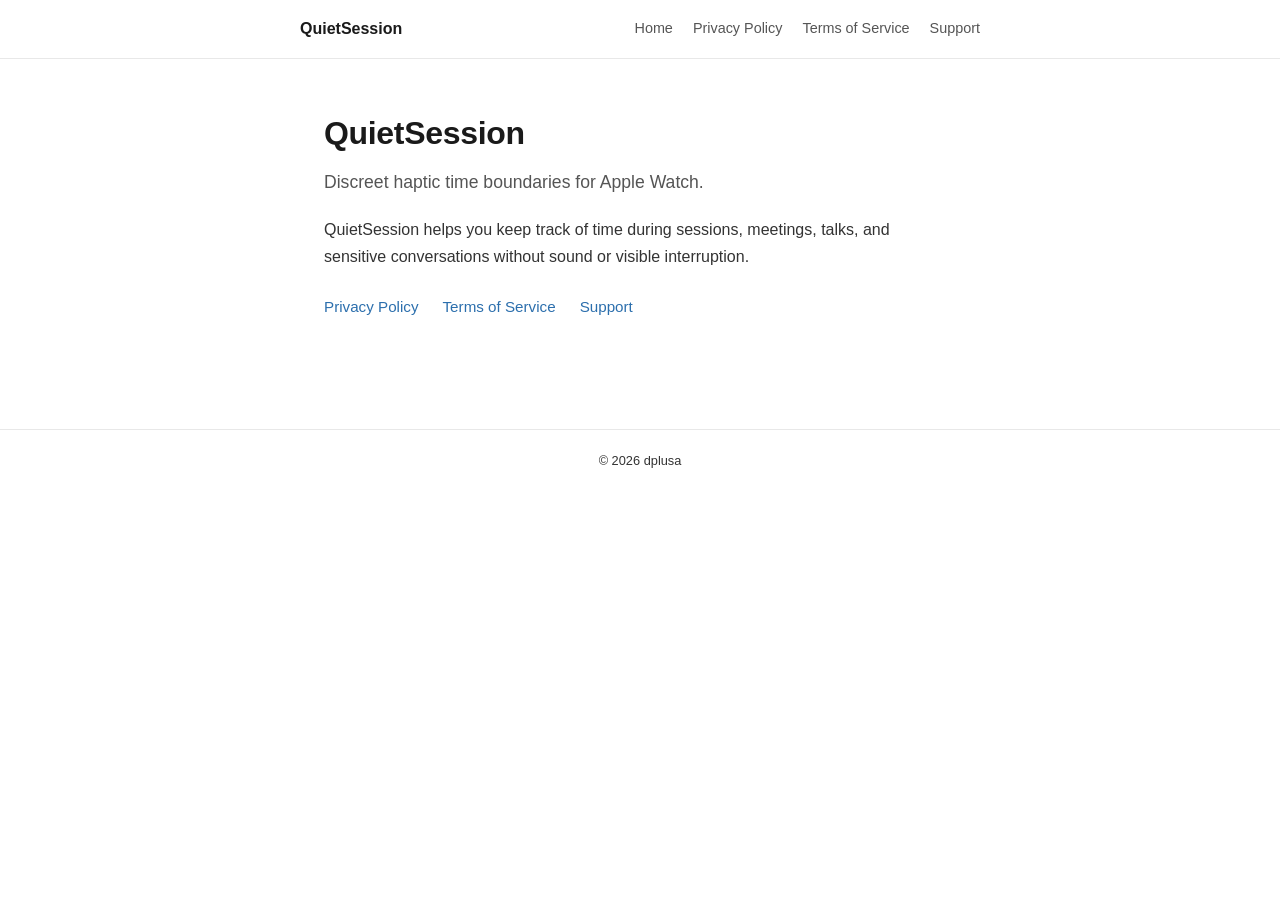
==== index.html @ aae54ee8 "Add static GitHub Pages legal/support microsite for QuietSession Agent-Logs-Url: https://github.com/" ====
<!DOCTYPE html>
<html lang="en">
<head>
  <meta charset="UTF-8">
  <meta name="viewport" content="width=device-width, initial-scale=1.0">
  <title>QuietSession</title>
  <link rel="stylesheet" href="styles.css">
</head>
<body>
  <header class="site-header">
    <nav>
      <span class="brand">QuietSession</span>
      <a href="index.html">Home</a>
      <a href="privacy.html">Privacy Policy</a>
      <a href="terms.html">Terms of Service</a>
      <a href="support.html">Support</a>
    </nav>
  </header>

  <main>
    <section class="hero">
      <h1>QuietSession</h1>
      <p class="subtitle">Discreet haptic time boundaries for Apple Watch.</p>
      <p>QuietSession helps you keep track of time during sessions, meetings, talks, and sensitive conversations without sound or visible interruption.</p>
      <ul class="hero-links">
        <li><a href="privacy.html">Privacy Policy</a></li>
        <li><a href="terms.html">Terms of Service</a></li>
        <li><a href="support.html">Support</a></li>
      </ul>
    </section>
  </main>

  <footer class="site-footer">
    <p>&copy; 2026 dplusa</p>
  </footer>
</body>
</html>
---- styles.css ----
*, *::before, *::after {
  box-sizing: border-box;
}

html {
  font-size: 16px;
}

body {
  margin: 0;
  padding: 0;
  background: #ffffff;
  color: #1a1a1a;
  font-family: -apple-system, BlinkMacSystemFont, "Segoe UI", Helvetica, Arial, sans-serif;
  line-height: 1.65;
}

a {
  color: #2c6fad;
  text-decoration: none;
}

a:hover {
  text-decoration: underline;
}

.site-header {
  border-bottom: 1px solid #e8e8e8;
  padding: 1rem 1.5rem;
}

.site-header nav {
  max-width: 680px;
  margin: 0 auto;
  display: flex;
  flex-wrap: wrap;
  gap: 1.25rem;
  align-items: center;
}

.site-header nav .brand {
  font-weight: 600;
  color: #1a1a1a;
  margin-right: auto;
}

.site-header nav a {
  font-size: 0.9rem;
  color: #555555;
}

.site-header nav a:hover {
  color: #1a1a1a;
  text-decoration: none;
}

main {
  max-width: 680px;
  margin: 0 auto;
  padding: 3rem 1.5rem 4rem;
}

.hero {
  margin-bottom: 2.5rem;
}

.hero h1 {
  font-size: 2rem;
  font-weight: 700;
  margin: 0 0 0.5rem;
  letter-spacing: -0.01em;
}

.hero p.subtitle {
  font-size: 1.1rem;
  color: #555555;
  margin: 0 0 1.25rem;
}

.hero p {
  color: #333333;
  margin: 0 0 1.5rem;
}

.hero-links {
  list-style: none;
  padding: 0;
  margin: 0;
  display: flex;
  flex-wrap: wrap;
  gap: 0.75rem 1.5rem;
}

.hero-links li a {
  font-size: 0.95rem;
  font-weight: 500;
}

h1 {
  font-size: 1.75rem;
  font-weight: 700;
  margin: 0 0 0.25rem;
  letter-spacing: -0.01em;
}

h2 {
  font-size: 1.1rem;
  font-weight: 600;
  margin: 2rem 0 0.5rem;
  color: #1a1a1a;
}

p {
  margin: 0 0 1rem;
  color: #333333;
}

ul {
  padding-left: 1.4rem;
  margin: 0 0 1rem;
  color: #333333;
}

ul li {
  margin-bottom: 0.3rem;
}

.page-meta {
  font-size: 0.82rem;
  color: #888888;
  margin: 0.25rem 0 2.5rem;
}

.contact-link {
  font-weight: 500;
}

.faq-item {
  margin-bottom: 1.75rem;
}

.faq-item h3 {
  font-size: 1rem;
  font-weight: 600;
  margin: 0 0 0.35rem;
  color: #1a1a1a;
}

.faq-item p {
  margin: 0;
}

.support-contact {
  background: #f7f7f7;
  border-radius: 6px;
  padding: 1.25rem 1.5rem;
  margin: 2rem 0;
}

.support-contact p {
  margin: 0 0 0.5rem;
}

.support-contact p:last-child {
  margin: 0;
}

.site-footer {
  border-top: 1px solid #e8e8e8;
  padding: 1.25rem 1.5rem;
  text-align: center;
  font-size: 0.8rem;
  color: #999999;
}

@media (max-width: 480px) {
  .hero h1 {
    font-size: 1.6rem;
  }

  h1 {
    font-size: 1.45rem;
  }
}
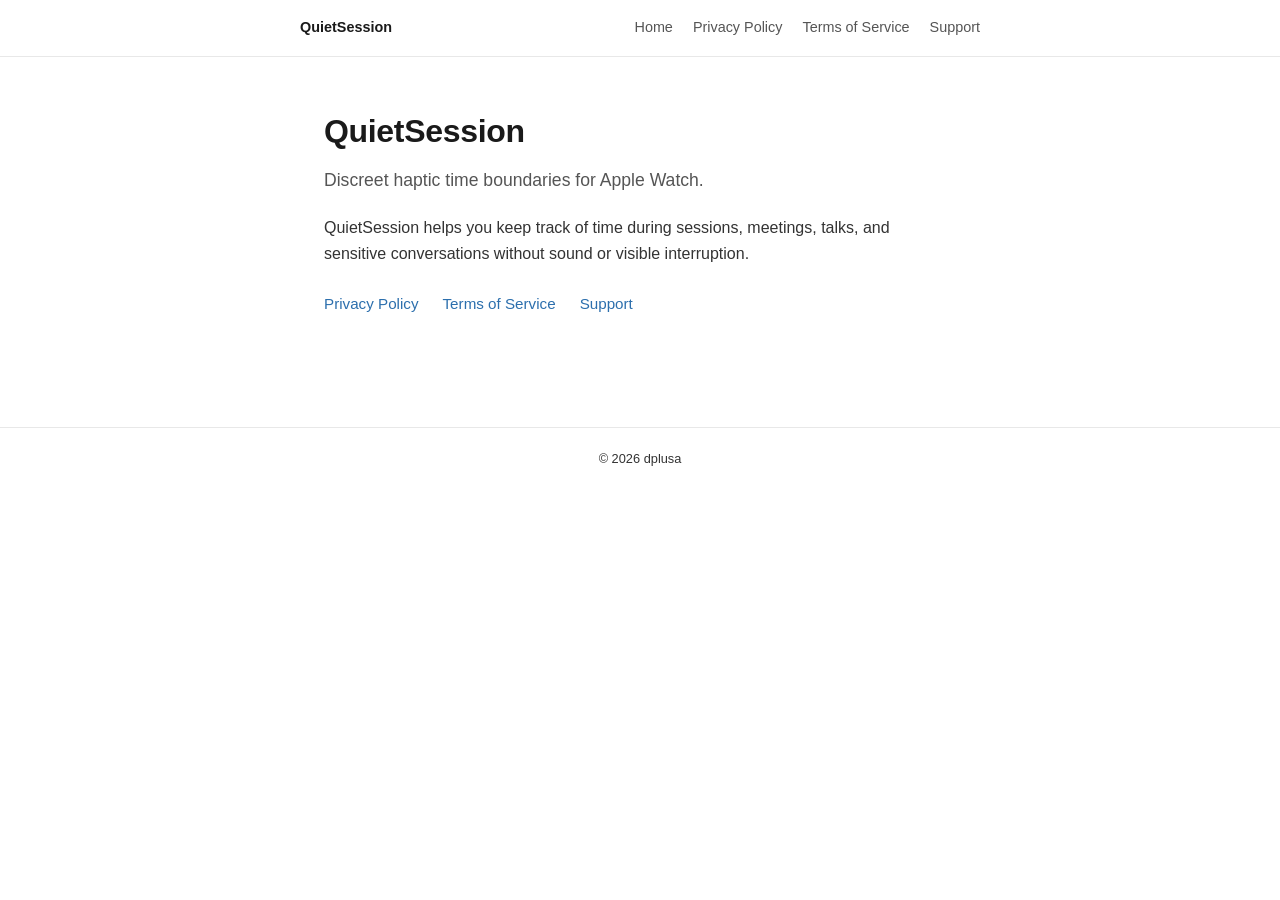
==== commit bb26c345: "Fix brand link consistency on index.html Agent-Logs-Url: https://github.com/dmbak/quietsession-legal" ====
--- a/index.html
+++ b/index.html
@@ -9,7 +9,7 @@
 <body>
   <header class="site-header">
     <nav>
-      <span class="brand">QuietSession</span>
+      <a class="brand" href="index.html">QuietSession</a>
       <a href="index.html">Home</a>
       <a href="privacy.html">Privacy Policy</a>
       <a href="terms.html">Terms of Service</a>
